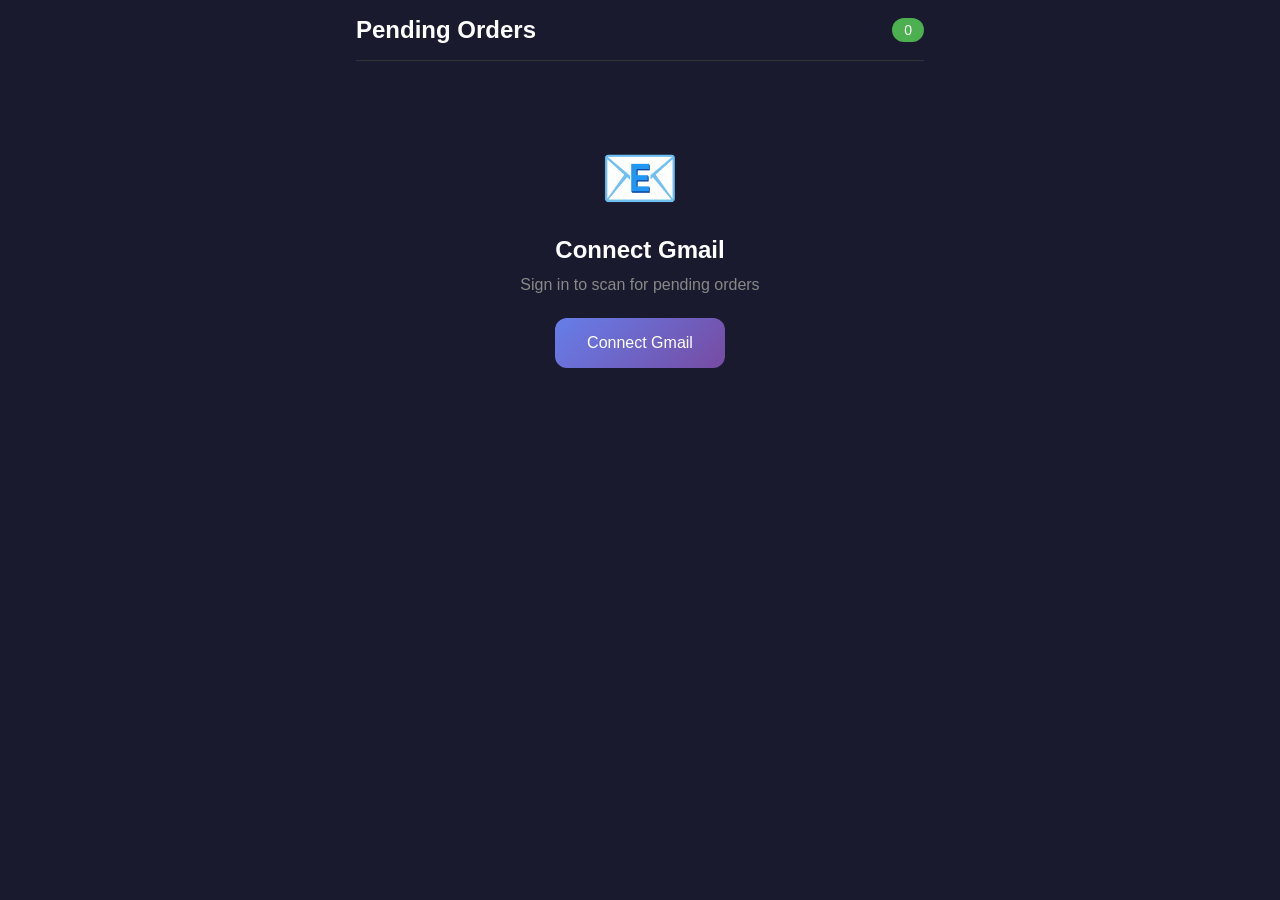
==== order-tracker/index.html @ 2007b4db "v93: Clean item titles, more savings filters, replace 'Any day now' with helpful messages" ====
<!DOCTYPE html>
<html lang="en">
<head>
    <meta charset="UTF-8">
    <meta name="viewport" content="width=device-width, initial-scale=1.0, user-scalable=no, viewport-fit=cover">
    <meta name="apple-mobile-web-app-capable" content="yes">
    <meta name="apple-mobile-web-app-status-bar-style" content="black-translucent">
    <meta name="apple-mobile-web-app-title" content="Orders">
    <meta name="theme-color" content="#1a1a2e">
    <title>Pending Orders</title>
    <link rel="manifest" href="manifest.json">
    <link rel="apple-touch-icon" href="icon-192.png">
    <style>
        * { box-sizing: border-box; margin: 0; padding: 0; }
        body {
            font-family: -apple-system, BlinkMacSystemFont, 'Segoe UI', Roboto, sans-serif;
            background: #1a1a2e;
            color: #fff;
            min-height: 100vh;
            padding: env(safe-area-inset-top) env(safe-area-inset-right) env(safe-area-inset-bottom) env(safe-area-inset-left);
        }
        .app { max-width: 600px; margin: 0 auto; padding: 16px; }
        .header {
            display: flex;
            justify-content: space-between;
            align-items: center;
            margin-bottom: 20px;
            padding-bottom: 16px;
            border-bottom: 1px solid #333;
        }
        .header h1 { font-size: 24px; font-weight: 600; }
        .count { background: #4CAF50; padding: 4px 12px; border-radius: 20px; font-size: 14px; }
        .hidden { display: none !important; }

        /* Auth Section */
        .auth-section {
            text-align: center;
            padding: 60px 20px;
        }
        .auth-icon { font-size: 64px; margin-bottom: 20px; }
        .auth-section h2 { margin-bottom: 12px; }
        .auth-section p { color: #888; margin-bottom: 24px; }
        .auth-btn {
            background: linear-gradient(135deg, #667eea, #764ba2);
            color: white;
            border: none;
            padding: 16px 32px;
            border-radius: 12px;
            font-size: 16px;
            cursor: pointer;
        }

        /* Loading */
        .loading-section { text-align: center; padding: 60px 20px; }
        .spinner {
            width: 40px; height: 40px;
            border: 3px solid #333;
            border-top-color: #667eea;
            border-radius: 50%;
            animation: spin 1s linear infinite;
            margin: 0 auto 20px;
        }
        @keyframes spin { to { transform: rotate(360deg); } }

        /* Orders */
        .order-card {
            background: #252540;
            border-radius: 12px;
            padding: 16px;
            margin-bottom: 12px;
        }
        .order-header {
            display: flex;
            justify-content: space-between;
            align-items: flex-start;
            margin-bottom: 12px;
        }
        .order-item {
            font-size: 16px;
            font-weight: 600;
            flex: 1;
            padding-right: 12px;
        }
        .dismiss-btn {
            background: #4CAF50;
            color: white;
            border: none;
            padding: 8px 12px;
            border-radius: 8px;
            font-size: 12px;
            cursor: pointer;
            white-space: nowrap;
        }
        .dismiss-btn:active { opacity: 0.8; }
        .order-details { font-size: 14px; }
        .detail {
            padding: 4px 0;
            border-bottom: 1px solid #333;
        }
        .detail:last-child { border-bottom: none; }
        .label { color: #888; margin-right: 8px; }
        .tracking-link {
            color: #667eea;
            text-decoration: none;
            word-break: break-all;
        }
        .tracking-link:hover { text-decoration: underline; }

        /* Subscription styling */
        .order-card.subscription {
            border-left: 3px solid #9b59b6;
        }
        .sub-badge {
            background: #9b59b6;
            color: white;
            padding: 2px 8px;
            border-radius: 10px;
            font-size: 11px;
            font-weight: normal;
            margin-left: 8px;
        }

        /* Empty State */
        .empty-state {
            text-align: center;
            padding: 60px 20px;
            color: #888;
        }
        .empty-icon { font-size: 64px; margin-bottom: 16px; }

        /* Error */
        .error-section { text-align: center; padding: 60px 20px; }
        .error-icon { font-size: 48px; margin-bottom: 16px; }
        .retry-btn {
            background: #667eea;
            color: white;
            border: none;
            padding: 12px 24px;
            border-radius: 8px;
            margin-top: 16px;
            cursor: pointer;
        }

        /* Footer */
        .footer {
            display: flex;
            justify-content: space-between;
            align-items: center;
            margin-top: 20px;
            padding-top: 16px;
            border-top: 1px solid #333;
            color: #666;
            font-size: 12px;
        }
        .refresh-btn {
            background: #333;
            color: #fff;
            border: none;
            padding: 8px 16px;
            border-radius: 8px;
            cursor: pointer;
        }
    </style>
</head>
<body>
    <div class="app">
        <header class="header">
            <h1>Pending Orders</h1>
            <span class="count" id="orderCount">0</span>
        </header>

        <!-- Auth Section -->
        <div id="authSection" class="auth-section">
            <div class="auth-icon">📧</div>
            <h2>Connect Gmail</h2>
            <p>Sign in to scan for pending orders</p>
            <button id="authorizeBtn" class="auth-btn">Connect Gmail</button>
        </div>

        <!-- Loading Section -->
        <div id="loadingSection" class="loading-section hidden">
            <div class="spinner"></div>
            <p id="scanProgress">Connecting...</p>
        </div>

        <!-- Orders Section -->
        <div id="ordersSection" class="hidden">
            <div id="ordersContainer"></div>
            <div class="footer">
                <span>Updated: <span id="lastUpdated">--</span></span>
                <button id="refreshBtn" class="refresh-btn">Refresh</button>
            </div>
        </div>

        <!-- Error Section -->
        <div id="errorSection" class="error-section hidden">
            <div class="error-icon">⚠️</div>
            <p id="errorMessage">Something went wrong</p>
            <button id="retryBtn" class="retry-btn">Try Again</button>
        </div>
    </div>

    <script src="https://apis.google.com/js/api.js" async defer onload="gapiLoaded()"></script>
    <script src="https://accounts.google.com/gsi/client" async defer onload="gisLoaded()"></script>
    <script src="app.js?v=93"></script>
</body>
</html>
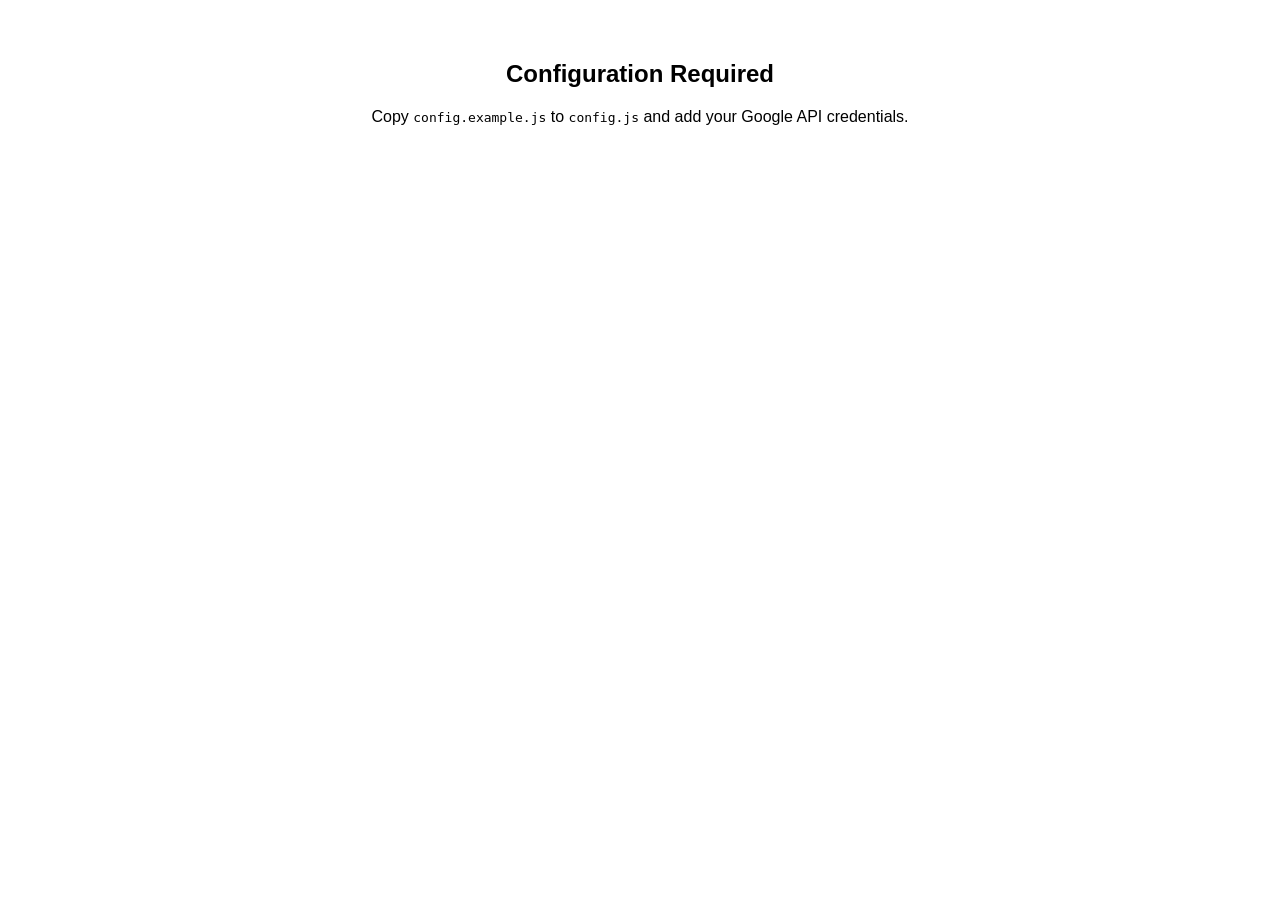
==== commit 301351bc: "Implement GCP security best practices for credential management Remove hardcoded API keys and OAuth " ====
--- a/order-tracker/index.html
+++ b/order-tracker/index.html
@@ -7,201 +7,91 @@
     <meta name="apple-mobile-web-app-status-bar-style" content="black-translucent">
     <meta name="apple-mobile-web-app-title" content="Orders">
     <meta name="theme-color" content="#1a1a2e">
-    <title>Pending Orders</title>
+    <title>Order Tracker - Last 60 Days</title>
     <link rel="manifest" href="manifest.json">
     <link rel="apple-touch-icon" href="icon-192.png">
-    <style>
-        * { box-sizing: border-box; margin: 0; padding: 0; }
-        body {
-            font-family: -apple-system, BlinkMacSystemFont, 'Segoe UI', Roboto, sans-serif;
-            background: #1a1a2e;
-            color: #fff;
-            min-height: 100vh;
-            padding: env(safe-area-inset-top) env(safe-area-inset-right) env(safe-area-inset-bottom) env(safe-area-inset-left);
-        }
-        .app { max-width: 600px; margin: 0 auto; padding: 16px; }
-        .header {
-            display: flex;
-            justify-content: space-between;
-            align-items: center;
-            margin-bottom: 20px;
-            padding-bottom: 16px;
-            border-bottom: 1px solid #333;
-        }
-        .header h1 { font-size: 24px; font-weight: 600; }
-        .count { background: #4CAF50; padding: 4px 12px; border-radius: 20px; font-size: 14px; }
-        .hidden { display: none !important; }
-
-        /* Auth Section */
-        .auth-section {
-            text-align: center;
-            padding: 60px 20px;
-        }
-        .auth-icon { font-size: 64px; margin-bottom: 20px; }
-        .auth-section h2 { margin-bottom: 12px; }
-        .auth-section p { color: #888; margin-bottom: 24px; }
-        .auth-btn {
-            background: linear-gradient(135deg, #667eea, #764ba2);
-            color: white;
-            border: none;
-            padding: 16px 32px;
-            border-radius: 12px;
-            font-size: 16px;
-            cursor: pointer;
-        }
-
-        /* Loading */
-        .loading-section { text-align: center; padding: 60px 20px; }
-        .spinner {
-            width: 40px; height: 40px;
-            border: 3px solid #333;
-            border-top-color: #667eea;
-            border-radius: 50%;
-            animation: spin 1s linear infinite;
-            margin: 0 auto 20px;
-        }
-        @keyframes spin { to { transform: rotate(360deg); } }
-
-        /* Orders */
-        .order-card {
-            background: #252540;
-            border-radius: 12px;
-            padding: 16px;
-            margin-bottom: 12px;
-        }
-        .order-header {
-            display: flex;
-            justify-content: space-between;
-            align-items: flex-start;
-            margin-bottom: 12px;
-        }
-        .order-item {
-            font-size: 16px;
-            font-weight: 600;
-            flex: 1;
-            padding-right: 12px;
-        }
-        .dismiss-btn {
-            background: #4CAF50;
-            color: white;
-            border: none;
-            padding: 8px 12px;
-            border-radius: 8px;
-            font-size: 12px;
-            cursor: pointer;
-            white-space: nowrap;
-        }
-        .dismiss-btn:active { opacity: 0.8; }
-        .order-details { font-size: 14px; }
-        .detail {
-            padding: 4px 0;
-            border-bottom: 1px solid #333;
-        }
-        .detail:last-child { border-bottom: none; }
-        .label { color: #888; margin-right: 8px; }
-        .tracking-link {
-            color: #667eea;
-            text-decoration: none;
-            word-break: break-all;
-        }
-        .tracking-link:hover { text-decoration: underline; }
-
-        /* Subscription styling */
-        .order-card.subscription {
-            border-left: 3px solid #9b59b6;
-        }
-        .sub-badge {
-            background: #9b59b6;
-            color: white;
-            padding: 2px 8px;
-            border-radius: 10px;
-            font-size: 11px;
-            font-weight: normal;
-            margin-left: 8px;
-        }
-
-        /* Empty State */
-        .empty-state {
-            text-align: center;
-            padding: 60px 20px;
-            color: #888;
-        }
-        .empty-icon { font-size: 64px; margin-bottom: 16px; }
-
-        /* Error */
-        .error-section { text-align: center; padding: 60px 20px; }
-        .error-icon { font-size: 48px; margin-bottom: 16px; }
-        .retry-btn {
-            background: #667eea;
-            color: white;
-            border: none;
-            padding: 12px 24px;
-            border-radius: 8px;
-            margin-top: 16px;
-            cursor: pointer;
-        }
-
-        /* Footer */
-        .footer {
-            display: flex;
-            justify-content: space-between;
-            align-items: center;
-            margin-top: 20px;
-            padding-top: 16px;
-            border-top: 1px solid #333;
-            color: #666;
-            font-size: 12px;
-        }
-        .refresh-btn {
-            background: #333;
-            color: #fff;
-            border: none;
-            padding: 8px 16px;
-            border-radius: 8px;
-            cursor: pointer;
-        }
-    </style>
+    <link rel="stylesheet" href="styles.css">
 </head>
 <body>
-    <div class="app">
-        <header class="header">
-            <h1>Pending Orders</h1>
-            <span class="count" id="orderCount">0</span>
+    <div class="app-container">
+        <!-- Header -->
+        <header class="app-header">
+            <h1>My Orders</h1>
+            <span class="subtitle">Last 60 Days</span>
         </header>
 
         <!-- Auth Section -->
         <div id="authSection" class="auth-section">
-            <div class="auth-icon">📧</div>
-            <h2>Connect Gmail</h2>
-            <p>Sign in to scan for pending orders</p>
-            <button id="authorizeBtn" class="auth-btn">Connect Gmail</button>
+            <div class="auth-content">
+                <div class="auth-icon">📧</div>
+                <h2>Connect Gmail</h2>
+                <p>Sign in with Google to scan your email for order confirmations, shipping updates, and subscriptions.</p>
+                <button id="authorizeBtn" class="auth-btn">Connect Gmail Account</button>
+                <p class="auth-note">We only read emails to find your orders. Your data stays on your device.</p>
+            </div>
         </div>
 
         <!-- Loading Section -->
         <div id="loadingSection" class="loading-section hidden">
             <div class="spinner"></div>
-            <p id="scanProgress">Connecting...</p>
+            <p id="scanProgress">Scanning your emails...</p>
+            <p class="loading-note">Checking STORE, PAYPAL, AI, AMAZON, and more...</p>
         </div>
 
         <!-- Orders Section -->
-        <div id="ordersSection" class="hidden">
-            <div id="ordersContainer"></div>
-            <div class="footer">
+        <div id="ordersSection" class="orders-section hidden">
+            <!-- Summary Stats -->
+            <div id="summaryStats" class="summary-stats">
+                <div class="stat-card">
+                    <div class="stat-value" id="totalSpent">$0.00</div>
+                    <div class="stat-label">Total Spent</div>
+                </div>
+                <div class="stat-card">
+                    <div class="stat-value" id="totalOrders">0</div>
+                    <div class="stat-label">Orders</div>
+                </div>
+                <div class="stat-card">
+                    <div class="stat-value" id="pendingOrders">0</div>
+                    <div class="stat-label">In Transit</div>
+                </div>
+            </div>
+
+            <!-- Category Filters -->
+            <div class="filter-section">
+                <div class="filter-label">Categories</div>
+                <div id="filterButtons" class="filter-buttons"></div>
+            </div>
+
+            <!-- Status Filters -->
+            <div class="filter-section status-section">
+                <div class="filter-label">Status</div>
+                <div id="statusFilterButtons" class="status-filter-buttons"></div>
+            </div>
+
+            <!-- Orders List -->
+            <main id="ordersContainer" class="orders-container"></main>
+
+            <!-- Footer -->
+            <footer class="app-footer">
                 <span>Updated: <span id="lastUpdated">--</span></span>
                 <button id="refreshBtn" class="refresh-btn">Refresh</button>
-            </div>
+            </footer>
         </div>
 
         <!-- Error Section -->
         <div id="errorSection" class="error-section hidden">
-            <div class="error-icon">⚠️</div>
-            <p id="errorMessage">Something went wrong</p>
-            <button id="retryBtn" class="retry-btn">Try Again</button>
+            <div class="error-content">
+                <div class="error-icon">⚠️</div>
+                <p id="errorMessage">An error occurred</p>
+                <button id="retryBtn" class="retry-btn">Try Again</button>
+            </div>
         </div>
     </div>
 
+    <!-- Google APIs -->
+    <script src="config.js"></script>
     <script src="https://apis.google.com/js/api.js" async defer onload="gapiLoaded()"></script>
     <script src="https://accounts.google.com/gsi/client" async defer onload="gisLoaded()"></script>
-    <script src="app.js?v=93"></script>
+    <script src="app.js?v=2"></script>
 </body>
 </html>
